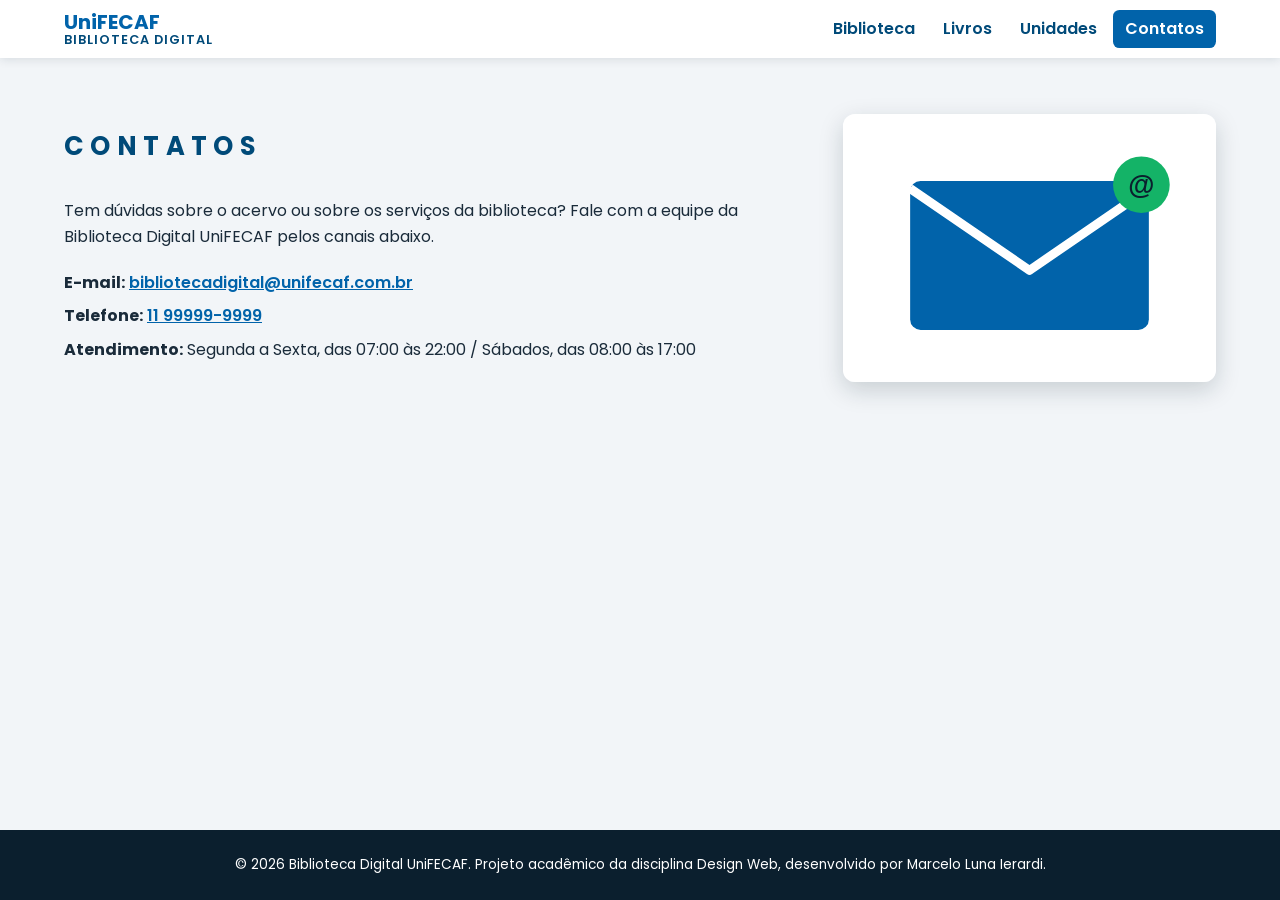
==== contatos.html @ fd769571 "V.2" ====
<!DOCTYPE html>
<html lang="pt-BR">
<head>
	<meta charset="UTF-8">
	<meta name="viewport" content="width=device-width, initial-scale=1.0">
	<title>Contatos | Biblioteca Digital UniFECAF</title>
	<meta name="description" content="Fale com a equipe da Biblioteca Digital UniFECAF: e-mail, telefone e horários de atendimento para dúvidas sobre o acervo e os serviços.">
	<link rel="preconnect" href="https://fonts.googleapis.com">
	<link rel="preconnect" href="https://fonts.gstatic.com" crossorigin>
	<link href="https://fonts.googleapis.com/css2?family=Poppins:wght@400;600;700&display=swap" rel="stylesheet">
	<link rel="stylesheet" href="css/style.css">
</head>
<body>
	<a class="pular-conteudo" href="#conteudo">Pular para o conteúdo</a>

	<header class="cabecalho">
		<div class="cabecalho__interno">
			<a class="marca" href="index.html">
				<span class="marca__nome">UniFECAF</span>
				<span class="marca__sub">Biblioteca Digital</span>
			</a>
			<nav class="menu" aria-label="Menu principal">
				<ul class="menu__lista">
					<li><a class="menu__link" href="index.html">Biblioteca</a></li>
					<li><a class="menu__link" href="livros.html">Livros</a></li>
					<li><a class="menu__link" href="unidades.html">Unidades</a></li>
					<li><a class="menu__link menu__link--ativo" href="contatos.html" aria-current="page">Contatos</a></li>
				</ul>
			</nav>
		</div>
	</header>

	<main id="conteudo">
		<section class="secao secao--contatos" id="contatos" aria-labelledby="titulo-contatos">
			<div class="container contatos__grade">
				<div>
					<h1 class="secao__titulo" id="titulo-contatos">Contatos</h1>
					<p>Tem dúvidas sobre o acervo ou sobre os serviços da biblioteca? Fale com a equipe da Biblioteca Digital UniFECAF pelos canais abaixo.</p>
					<address class="contatos__lista">
						<p><strong>E-mail:</strong> <a href="mailto:bibliotecadigital@unifecaf.com.br">bibliotecadigital@unifecaf.com.br</a></p>
						<p><strong>Telefone:</strong> <a href="tel:11999999999">11 99999-9999</a></p>
						<p><strong>Atendimento:</strong> Segunda a Sexta, das 07:00 às 22:00 / Sábados, das 08:00 às 17:00</p>
					</address>
				</div>
				<img class="contatos__imagem" src="assets/imagens/contato.svg" alt="Ilustração de um envelope de e-mail" width="500" height="360">
			</div>
		</section>
	</main>

	<footer class="rodape">
		<p>&copy; 2026 Biblioteca Digital UniFECAF. Projeto acadêmico da disciplina Design Web, desenvolvido por Marcelo Luna Ierardi.</p>
	</footer>
</body>
</html>
---- css/style.css ----
:root {
	--azul: #0163AA;
	--azul-escuro: #004A79;
	--verde: #14B367;
	--escuro: #0B1F2E;
	--claro: #F2F5F8;
	--branco: #FFFFFF;
	--texto: #1A2B3A;
	--fonte: "Poppins", "Segoe UI", Arial, sans-serif;
	--raio: 0.75rem;
	--sombra: 0 0.5rem 1.5rem rgba(11, 31, 46, 0.18);
}

* {
	box-sizing: border-box;
	margin: 0;
	padding: 0;
}

html {
	scroll-behavior: smooth;
	scroll-padding-top: 7rem;
}

body {
	min-height: 100vh;
	display: flex;
	flex-direction: column;
}

main {
	flex-grow: 1;
	background-color: var(--claro);
}

body {
	font-family: var(--fonte);
	font-size: 1rem;
	line-height: 1.6;
	color: var(--texto);
	background-color: var(--branco);
}

img {
	display: block;
	max-width: 100%;
	height: auto;
}

a {
	color: inherit;
}

a:focus-visible,
summary:focus-visible {
	outline: 0.2rem solid var(--verde);
	outline-offset: 0.2rem;
}

.container {
	width: 90%;
	max-width: 72rem;
	margin: 0 auto;
}

.pular-conteudo {
	position: absolute;
	left: 1rem;
	top: -4rem;
	padding: 0.5rem 1rem;
	background-color: var(--verde);
	color: var(--escuro);
	font-weight: 600;
	z-index: 100;
}

.pular-conteudo:focus {
	top: 1rem;
}

.cabecalho {
	view-transition-name: cabecalho;
	position: sticky;
	top: 0;
	z-index: 50;
	background-color: var(--branco);
	box-shadow: 0 0.1rem 0.6rem rgba(11, 31, 46, 0.12);
}

.cabecalho__interno {
	width: 90%;
	max-width: 72rem;
	margin: 0 auto;
	padding: 0.6rem 0;
	display: flex;
	flex-direction: column;
	align-items: center;
	gap: 0.5rem;
}

.marca {
	display: flex;
	flex-direction: column;
	align-items: center;
	text-decoration: none;
	line-height: 1.1;
}

.marca__nome {
	font-size: 1.25rem;
	font-weight: 700;
	color: var(--azul);
}

.marca__sub {
	font-size: 0.8rem;
	font-weight: 600;
	color: var(--azul-escuro);
	letter-spacing: 0.08em;
	text-transform: uppercase;
}

.menu__lista {
	list-style: none;
	display: flex;
	flex-wrap: wrap;
	justify-content: center;
	gap: 0.25rem;
}

.menu__link {
	display: block;
	padding: 0.35rem 0.55rem;
	border-radius: 0.4rem;
	font-size: 0.85rem;
	font-weight: 600;
	text-decoration: none;
	color: var(--azul-escuro);
	transition: background-color 0.2s, color 0.2s;
}

.menu__link:hover,
.menu__link--ativo {
	background-color: var(--azul);
	color: var(--branco);
}

.botao {
	display: inline-block;
	padding: 0.7rem 1.6rem;
	border-radius: 2rem;
	background-color: var(--verde);
	color: var(--escuro);
	font-weight: 700;
	text-decoration: none;
	cursor: pointer;
	transition: transform 0.2s, background-color 0.2s;
}

.botao:hover {
	background-color: #1FCB79;
	transform: translateY(-0.15rem);
}

.banner {
	min-height: 55vh;
	display: flex;
	align-items: center;
	justify-content: center;
	padding: 3rem 5%;
	text-align: center;
	color: var(--branco);
	background-color: var(--azul-escuro);
	background-repeat: no-repeat;
	background-position: center;
	background-size: cover;
}

.banner--principal {
	background-image: linear-gradient(rgba(0, 74, 121, 0.55), rgba(11, 31, 46, 0.7)), url("../assets/imagens/banner-biblioteca.svg");
}

.banner--leitura {
	min-height: 45vh;
	background-image: linear-gradient(rgba(11, 31, 46, 0.45), rgba(11, 31, 46, 0.75)), url("../assets/imagens/banner-leitura.svg");
}

.banner__conteudo {
	max-width: 40rem;
}

.banner h1 {
	font-size: 2rem;
	line-height: 1.2;
	margin-bottom: 1rem;
}

.banner h2,
.banner--leitura h1 {
	font-size: 1.6rem;
	letter-spacing: 0.1em;
	text-transform: uppercase;
	margin-bottom: 0.75rem;
}

.banner p {
	font-size: 1.05rem;
	margin-bottom: 1.5rem;
}

.secao {
	padding: 3.5rem 0;
}

.secao__titulo {
	font-size: 1.4rem;
	letter-spacing: 0.25em;
	text-transform: uppercase;
	margin-bottom: 2rem;
}

.secao--sobre {
	background-color: var(--azul-escuro);
	color: var(--branco);
}

.sobre__grade {
	display: grid;
	gap: 1.5rem;
	align-items: center;
	margin-bottom: 2.5rem;
}

.sobre__imagem {
	border-radius: var(--raio);
}

.categorias {
	list-style: none;
	display: grid;
	grid-template-columns: repeat(2, 1fr);
	gap: 1rem;
}

.categoria img {
	border-radius: var(--raio);
	transition: transform 0.2s;
}

.categoria img:hover {
	transform: scale(1.04);
}

.categoria figcaption {
	margin-top: 0.5rem;
	font-size: 0.9rem;
	font-weight: 600;
	text-align: center;
}

.secao--livros {
	background-color: var(--azul);
	color: var(--branco);
}

.livros__grade {
	display: grid;
	grid-template-columns: 1fr;
	gap: 1.5rem;
}

.card {
	display: flex;
	flex-direction: column;
	align-items: center;
	gap: 1rem;
	padding: 1.5rem;
	border-radius: var(--raio);
	background-color: var(--claro);
	color: var(--texto);
	text-align: center;
	box-shadow: var(--sombra);
}

.card__titulo {
	min-height: 3.2rem;
	display: flex;
	align-items: center;
	font-size: 1.05rem;
	letter-spacing: 0.08em;
	text-transform: uppercase;
	color: var(--azul-escuro);
}

.card__imagem {
	width: 60%;
	aspect-ratio: 2 / 3;
	object-fit: cover;
	object-position: top;
	border-radius: 0.4rem;
	box-shadow: var(--sombra);
}

.card__texto {
	font-size: 0.92rem;
	flex-grow: 1;
}

.card__detalhes {
	width: 100%;
}

.card__detalhes summary {
	list-style: none;
}

.card__detalhes summary::-webkit-details-marker {
	display: none;
}

.card__detalhes[open] summary {
	background-color: var(--azul-escuro);
	color: var(--branco);
}

.card__detalhes p {
	margin-top: 1rem;
	font-size: 0.9rem;
}

.secao--unidades {
	background-color: var(--escuro);
	color: var(--branco);
}

.unidade {
	display: grid;
	gap: 1.25rem;
	align-items: center;
	margin-bottom: 2.5rem;
}

.unidade:last-child {
	margin-bottom: 0;
}

.unidade__imagem {
	border-radius: var(--raio);
}

.unidade__texto h3 {
	font-size: 1.25rem;
	letter-spacing: 0.15em;
	margin-bottom: 0.75rem;
	color: var(--verde);
}

.unidade__texto p {
	margin-bottom: 0.4rem;
}

.secao--contatos {
	background-color: var(--claro);
}

.secao--contatos .secao__titulo {
	color: var(--azul-escuro);
}

.contatos__grade {
	display: grid;
	gap: 2rem;
	align-items: center;
}

.contatos__lista {
	margin-top: 1.25rem;
	font-style: normal;
}

.contatos__lista p {
	margin-bottom: 0.5rem;
	overflow-wrap: anywhere;
}

.contatos__lista a {
	color: var(--azul);
	font-weight: 600;
}

.contatos__imagem {
	border-radius: var(--raio);
	box-shadow: var(--sombra);
}

.rodape {
	padding: 1.5rem 5%;
	background-color: var(--escuro);
	color: var(--branco);
	font-size: 0.85rem;
	text-align: center;
}

.rodape__contato {
	display: flex;
	flex-direction: column;
	align-items: center;
	gap: 0.5rem;
	padding-bottom: 1rem;
	margin-bottom: 1rem;
	border-bottom: 0.06rem solid rgba(255, 255, 255, 0.2);
	overflow-wrap: anywhere;
}

.rodape__contato a {
	color: var(--verde);
	font-weight: 600;
}

.rodape__link {
	display: inline-block;
	padding: 0.35rem 1rem;
	border: 0.1rem solid var(--verde);
	border-radius: 2rem;
	text-decoration: none;
}

.rodape__link:hover {
	background-color: var(--verde);
	color: var(--escuro) !important;
}

@media (prefers-reduced-motion: no-preference) {
	@view-transition {
		navigation: auto;
	}

	::view-transition-old(root) {
		animation: 0.25s ease-in both sair-pagina;
	}

	::view-transition-new(root) {
		animation: 0.35s ease-out both entrar-pagina;
	}
}

@keyframes sair-pagina {
	to {
		opacity: 0;
		transform: translateX(-2rem);
	}
}

@keyframes entrar-pagina {
	from {
		opacity: 0;
		transform: translateX(2rem);
	}
}

@media (min-width: 600px) {
	.livros__grade {
		grid-template-columns: repeat(2, 1fr);
	}
}

@media (min-width: 768px) {
	.cabecalho__interno {
		flex-direction: row;
		justify-content: space-between;
	}

	.marca {
		align-items: flex-start;
	}

	html {
		scroll-padding-top: 5rem;
	}

	.menu__link {
		padding: 0.4rem 0.75rem;
		font-size: 1rem;
	}

	.banner {
		min-height: 65vh;
	}

	.banner h1 {
		font-size: 3rem;
	}

	.banner--leitura {
		background-attachment: fixed;
	}

	.categorias {
		grid-template-columns: repeat(4, 1fr);
		gap: 1.5rem;
	}

	.unidade {
		grid-template-columns: 1fr 1.2fr;
		gap: 2.5rem;
	}

	.contatos__grade {
		grid-template-columns: 2fr 1fr;
	}

	.rodape__contato {
		flex-direction: row;
		justify-content: center;
		gap: 1.5rem;
	}
}

@media (min-width: 1024px) {
	.sobre__grade {
		grid-template-columns: 1fr 1fr 1fr;
		gap: 2rem;
	}

	.livros__grade {
		grid-template-columns: repeat(3, 1fr);
		gap: 2rem;
	}

	.secao__titulo {
		font-size: 1.6rem;
	}
}

@media (prefers-reduced-motion: reduce) {
	html {
		scroll-behavior: auto;
	}

	* {
		transition: none !important;
	}
}
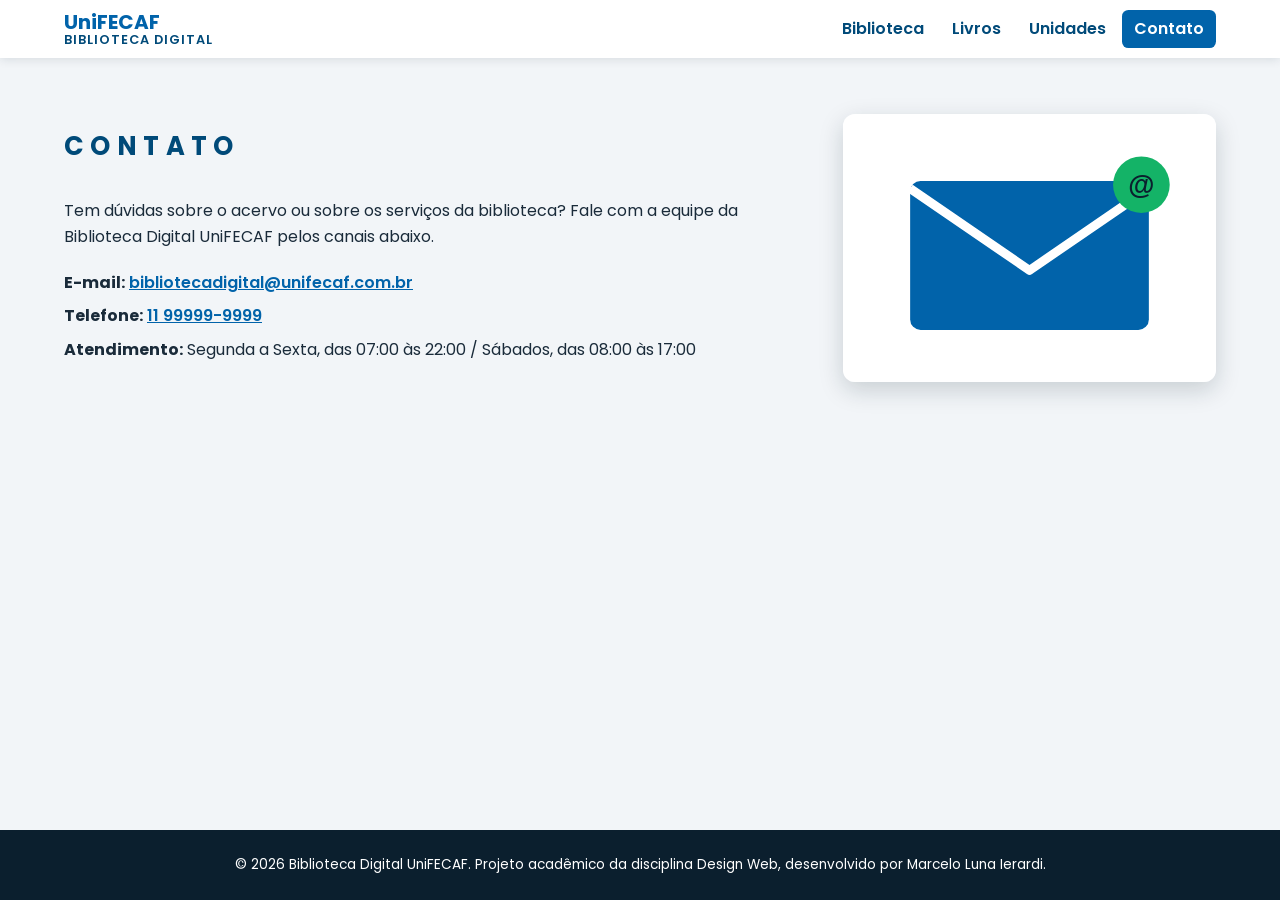
==== commit c526ddd6: "V.2.1" ====
--- a/contatos.html
+++ b/contatos.html
@@ -3,7 +3,7 @@
 <head>
 	<meta charset="UTF-8">
 	<meta name="viewport" content="width=device-width, initial-scale=1.0">
-	<title>Contatos | Biblioteca Digital UniFECAF</title>
+	<title>Contato | Biblioteca Digital UniFECAF</title>
 	<meta name="description" content="Fale com a equipe da Biblioteca Digital UniFECAF: e-mail, telefone e horários de atendimento para dúvidas sobre o acervo e os serviços.">
 	<link rel="preconnect" href="https://fonts.googleapis.com">
 	<link rel="preconnect" href="https://fonts.gstatic.com" crossorigin>
@@ -24,7 +24,7 @@
 					<li><a class="menu__link" href="index.html">Biblioteca</a></li>
 					<li><a class="menu__link" href="livros.html">Livros</a></li>
 					<li><a class="menu__link" href="unidades.html">Unidades</a></li>
-					<li><a class="menu__link menu__link--ativo" href="contatos.html" aria-current="page">Contatos</a></li>
+					<li><a class="menu__link menu__link--ativo" href="contatos.html" aria-current="page">Contato</a></li>
 				</ul>
 			</nav>
 		</div>
@@ -34,7 +34,7 @@
 		<section class="secao secao--contatos" id="contatos" aria-labelledby="titulo-contatos">
 			<div class="container contatos__grade">
 				<div>
-					<h1 class="secao__titulo" id="titulo-contatos">Contatos</h1>
+					<h1 class="secao__titulo" id="titulo-contatos">Contato</h1>
 					<p>Tem dúvidas sobre o acervo ou sobre os serviços da biblioteca? Fale com a equipe da Biblioteca Digital UniFECAF pelos canais abaixo.</p>
 					<address class="contatos__lista">
 						<p><strong>E-mail:</strong> <a href="mailto:bibliotecadigital@unifecaf.com.br">bibliotecadigital@unifecaf.com.br</a></p>
